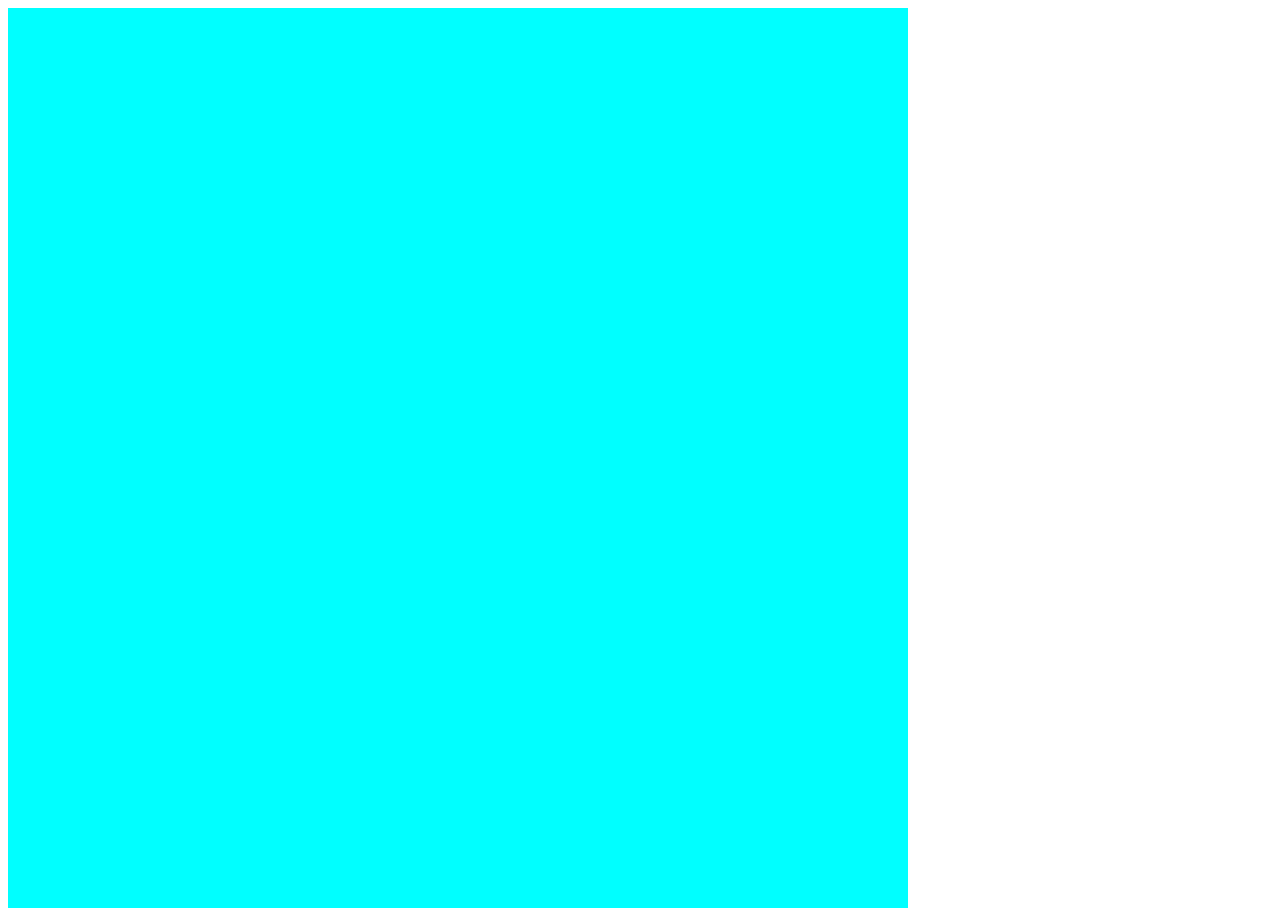
==== index.html @ 62b8f1de "initial setup complete files linked starting grid" ====
<!DOCTYPE html>
<html lang="en">
<head>
    <meta charset="UTF-8">
    <meta http-equiv="X-UA-Compatible" content="IE=edge">
    <meta name="viewport" content="width=device-width, initial-scale=1.0">
    <title>Tic-Tac-Toe</title>
    <link rel="stylesheet" href="/styles.css">
</head>
<body>
    <div id="game-container">
        <div id="square1"></div>
        <div id="square2"></div>
        <div id="square3"></div>
        <div id="square4"></div>
        <div id="square5"></div>
        <div id="square6"></div>
        <div id="square7"></div>
        <div id="square8"></div>
        <div id="square9"></div>
       
    </div>
    

<script src="/Script.js"></script>
</body>
</html>
---- styles.css ----
#game-container{
    background-color: aqua;
    width: 100vmin;
    height: 100vmin;
    display: grid;
    grid-template-columns: 3 1fr;
}
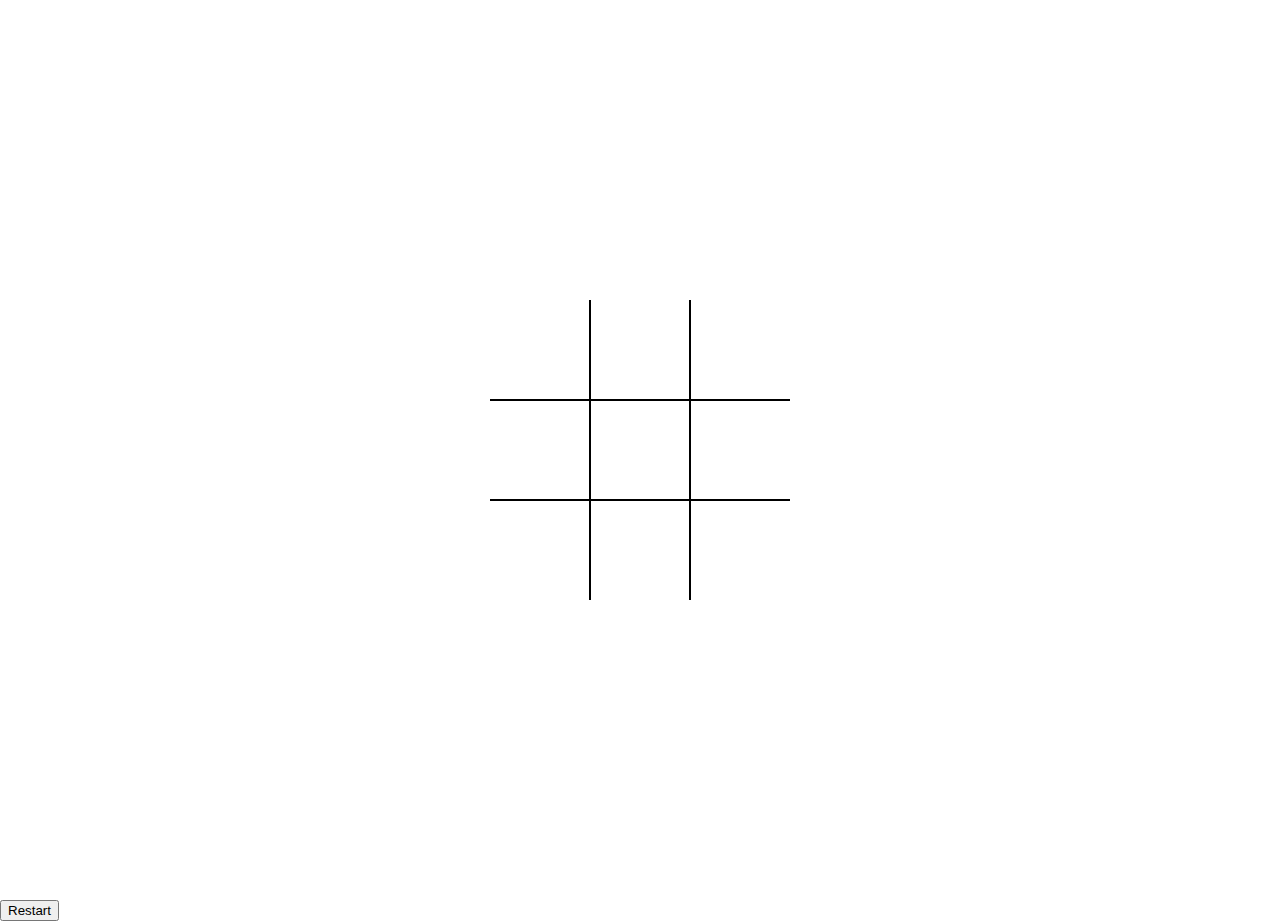
==== commit 017d0690: "adding CSS initial board formed working on Marks showing up" ====
--- a/index.html
+++ b/index.html
@@ -8,20 +8,22 @@
     <link rel="stylesheet" href="/styles.css">
 </head>
 <body>
+    <!-- this div contains the game-board -->
     <div id="game-container">
-        <div id="square1"></div>
-        <div id="square2"></div>
-        <div id="square3"></div>
-        <div id="square4"></div>
-        <div id="square5"></div>
-        <div id="square6"></div>
-        <div id="square7"></div>
-        <div id="square8"></div>
-        <div id="square9"></div>
-       
+        <div id="square1" class="square x"></div>
+        <div id="square2" class="square"></div>
+        <div id="square3" class="square"></div>
+        <div id="square4" class="square"></div>
+        <div id="square5" class="square"></div>
+        <div id="square6" class="square"></div>
+        <div id="square7" class="square"></div>
+        <div id="square8" class="square"></div>
+        <div id="square9" class="square"></div>
     </div>
-    
-
+<div class="Win-message">
+    <div id="win-text"></div>
+    <button id="restart">Restart</button>
+</div>
 <script src="/Script.js"></script>
 </body>
 </html>--- a/styles.css
+++ b/styles.css
@@ -1,9 +1,87 @@
+
+/* this selects essentially everything */
+*, *::after, *::before{
+    box-sizing: border-box;
+}
+
+:root {
+    /* these are custom variables very fun to use can make code easier to alter quickly */
+    --square-size: 100px;
+    /* this makes the marks slightly smaller than the square size */
+    --mark-size: calc(var(--square-size) * .9)
+}
+
+
+
+/* removing margins to make things easier to position */
+body{
+    margin: 0;
+}
 
 
 #game-container{
-    background-color: aqua;
-    width: 100vmin;
-    height: 100vmin;
+    
+    /* makes the board take up the entire screen */
+    width: 100vw;
+    height: 100vh;
+    /* Using grid to create our game board I <3 grid */
     display: grid;
-    grid-template-columns: 3 1fr;
+    /* these lines center our grid the the middle of our screen */
+    justify-content: center;
+    align-content: center;
+    
+
+    grid-template-columns: repeat(3, auto);
+    grid-template-columns: repeat(3, auto);
+
+    /* aligns items inside of our squares to the center of our squares */
+    justify-items: center;
+    align-items: center;
 }
+
+.square {
+    /* setting size of ea */
+    width: var(--square-size);
+    height: var(--square-size);
+    /* this is our initial border to create the Tic-Tac-Toe feel */
+    border: 1px solid black;
+    
+
+}
+
+/* removes top border for our first three squares */
+#square1,
+#square2,
+#square3{
+    border-top: none;
+}
+/* removes border from the left squares */
+#square1,
+#square4,
+#square7{
+    border-left: none;
+}
+/* removes border from the right squares */
+#square3,
+#square6,
+#square9{
+    border-right: none;
+}
+/* removes border from the bottom */
+#square7,
+#square8,
+#square9{
+    border-bottom: none;
+}
+
+
+.square.x::before,
+.square.x::after{
+    /* the above pseudo selectors do not function without some content */
+    content: "";
+    width: calc(var(--mark-size) * .15);
+    height: var(--mark-size);
+
+}
+    
+
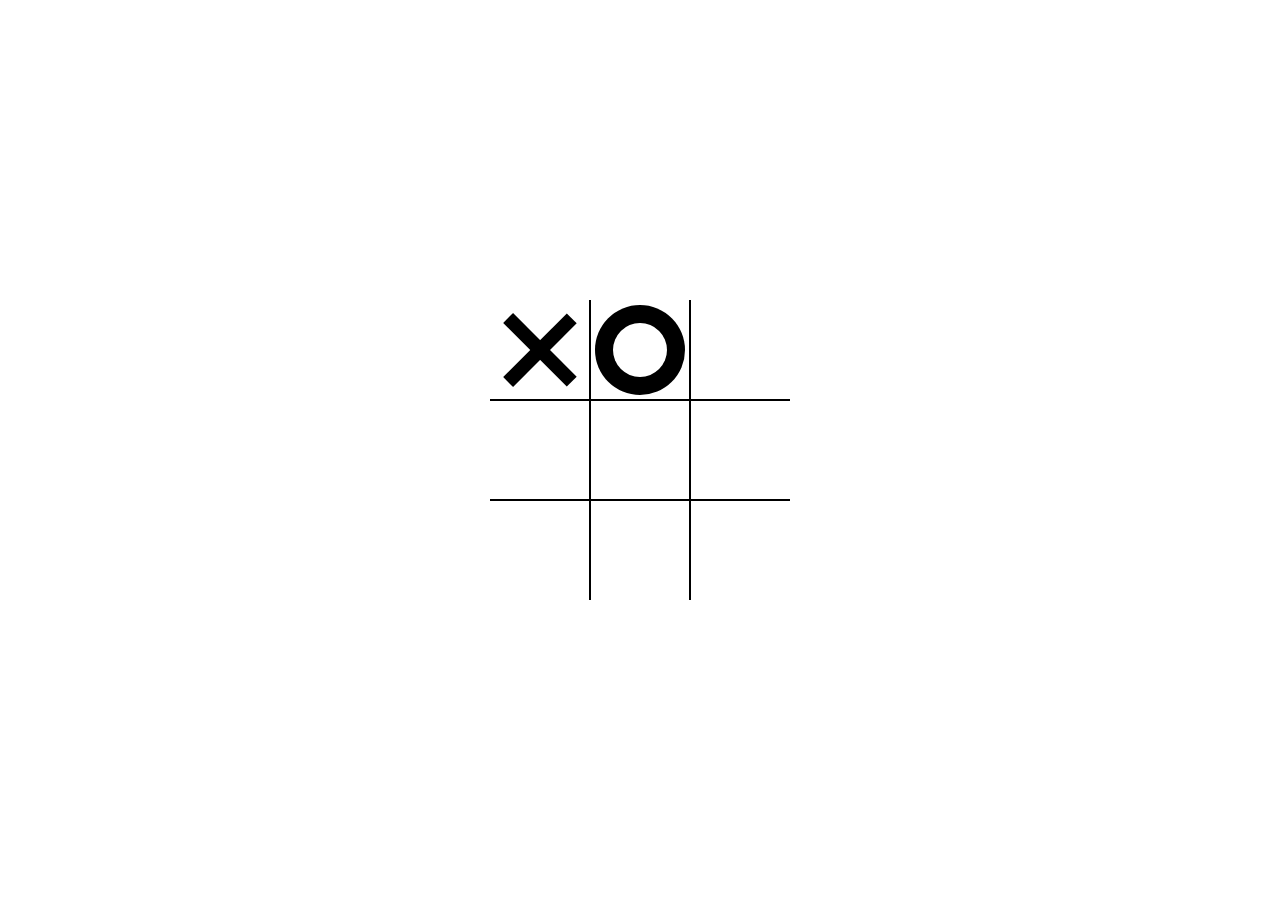
==== commit 166a59f8: "finished CSS adding JS for functionality" ====
--- a/index.html
+++ b/index.html
@@ -11,7 +11,7 @@
     <!-- this div contains the game-board -->
     <div id="game-container">
         <div id="square1" class="square x"></div>
-        <div id="square2" class="square"></div>
+        <div id="square2" class="square circle"></div>
         <div id="square3" class="square"></div>
         <div id="square4" class="square"></div>
         <div id="square5" class="square"></div>
@@ -20,7 +20,7 @@
         <div id="square8" class="square"></div>
         <div id="square9" class="square"></div>
     </div>
-<div class="Win-message">
+<div class="win-message">
     <div id="win-text"></div>
     <button id="restart">Restart</button>
 </div>
--- a/styles.css
+++ b/styles.css
@@ -45,8 +45,14 @@
     height: var(--square-size);
     /* this is our initial border to create the Tic-Tac-Toe feel */
     border: 1px solid black;
-    
 
+    /* this allows our marks to be centered in the squares */
+    display: flex;
+    justify-content: center;
+    align-items: center;
+    /* this combined with line 91 get the X to align properly */
+    position: relative;
+    cursor: pointer;
 }
 
 /* removes top border for our first three squares */
@@ -81,7 +87,67 @@
     content: "";
     width: calc(var(--mark-size) * .15);
     height: var(--mark-size);
+    background-color: black;
+    /* helps the X align properly */
+    position: absolute;
+}
+/* this combined with the after below form the X on the game board  */
+/* both start as simple lines that are rotated 45 degrees in opposite directions */
+.square.x::before{
+    transform: rotate(45deg);
+}
+.square.x::after{
+    transform: rotate(-45deg);
+}
+
+
+.square.circle::before,
+.square.circle::after{
+     /* the above pseudo selectors do not function without some content */
+     content: "";
+     border-radius: 50%;
+     position: absolute;
+}
+
+/* using some fancy CSS to create a circle out of two circles one being slighty smaller than the other */
+.square.circle::before{
+    width: var(--mark-size);
+    height: var(--mark-size);
+    background-color: black;
+}
+/* Order here is important the white circle is put on after the black circle to create the right look */
+.square.circle::after{
+    width: calc(var(--mark-size) * .6);
+    height: calc(var(--mark-size)* .6);
+    background-color: white;
+}
+
+.square.circle,
+.square.x{
+    /* this prevents the cursor from showing up on squares we have put a mark on */
+    cursor: not-allowed;
+}
+
+.win-message{
+    position: fixed;
+    top: 0;
+    left: 0;
+    right: 0;
+    bottom: 0;
+    background-color: rgba(0,0,0, .7);
+    display: none;
+    justify-content: center;
+    align-items: center;
+    color:white;
+    font-size: 5rem;
+    flex-direction: column;
 
 }
-    
-
+.win-message button{
+    font-size: xx-large;
+    background-color: white;
+    cursor: pointer;
+}
+.win-message.show{
+    display: flex;
+}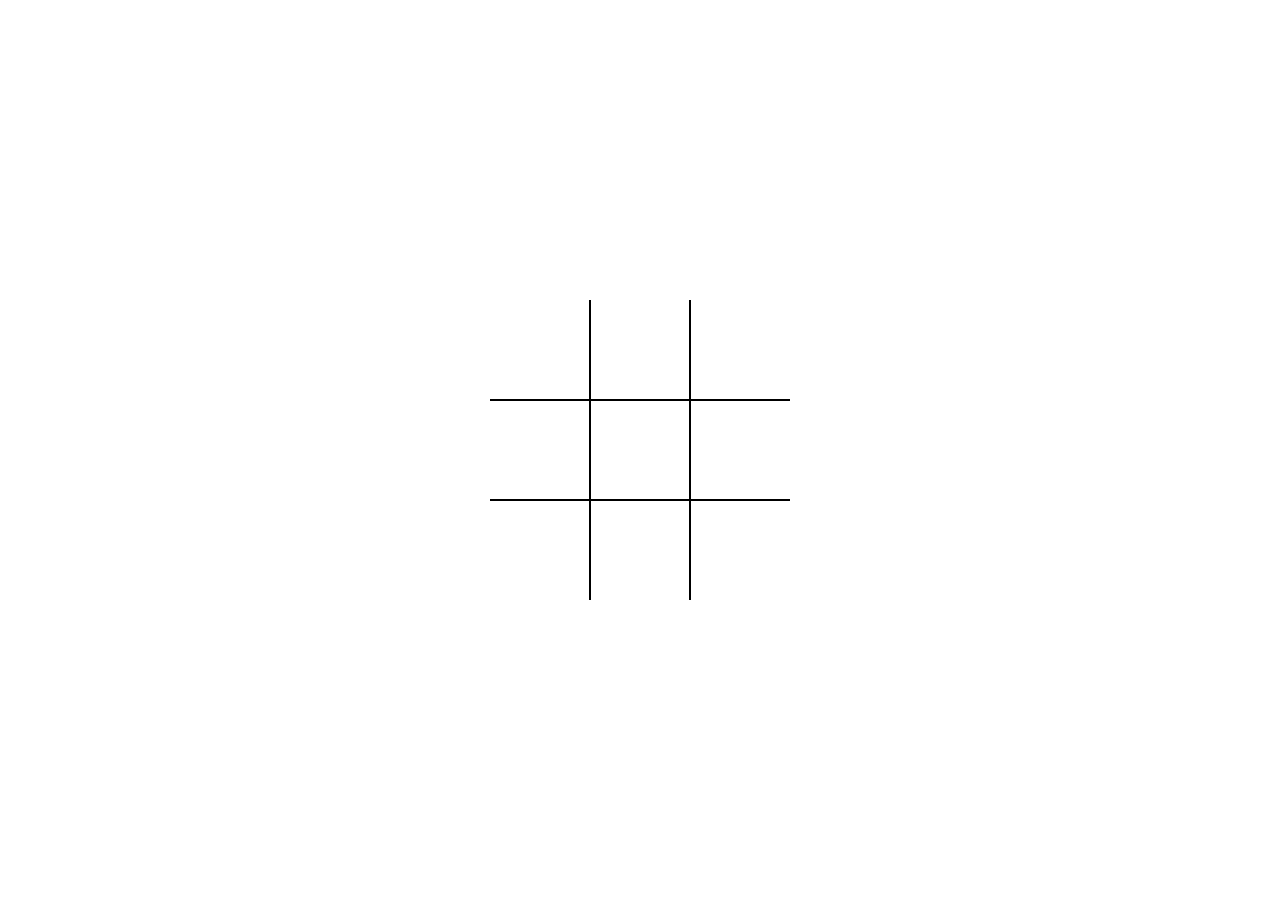
==== commit 90dc2e6d: "initial functionality done marks can be placed on board adding win condition next" ====
--- a/index.html
+++ b/index.html
@@ -10,15 +10,15 @@
 <body>
     <!-- this div contains the game-board -->
     <div id="game-container">
-        <div id="square1" class="square x"></div>
-        <div id="square2" class="square circle"></div>
-        <div id="square3" class="square"></div>
-        <div id="square4" class="square"></div>
-        <div id="square5" class="square"></div>
-        <div id="square6" class="square"></div>
-        <div id="square7" class="square"></div>
-        <div id="square8" class="square"></div>
-        <div id="square9" class="square"></div>
+        <div id="square1" class="square" data-square></div>
+        <div id="square2" class="square" data-square></div>
+        <div id="square3" class="square" data-square></div>
+        <div id="square4" class="square" data-square></div>
+        <div id="square5" class="square" data-square></div>
+        <div id="square6" class="square" data-square></div>
+        <div id="square7" class="square" data-square></div>
+        <div id="square8" class="square" data-square></div>
+        <div id="square9" class="square" data-square></div>
     </div>
 <div class="win-message">
     <div id="win-text"></div>
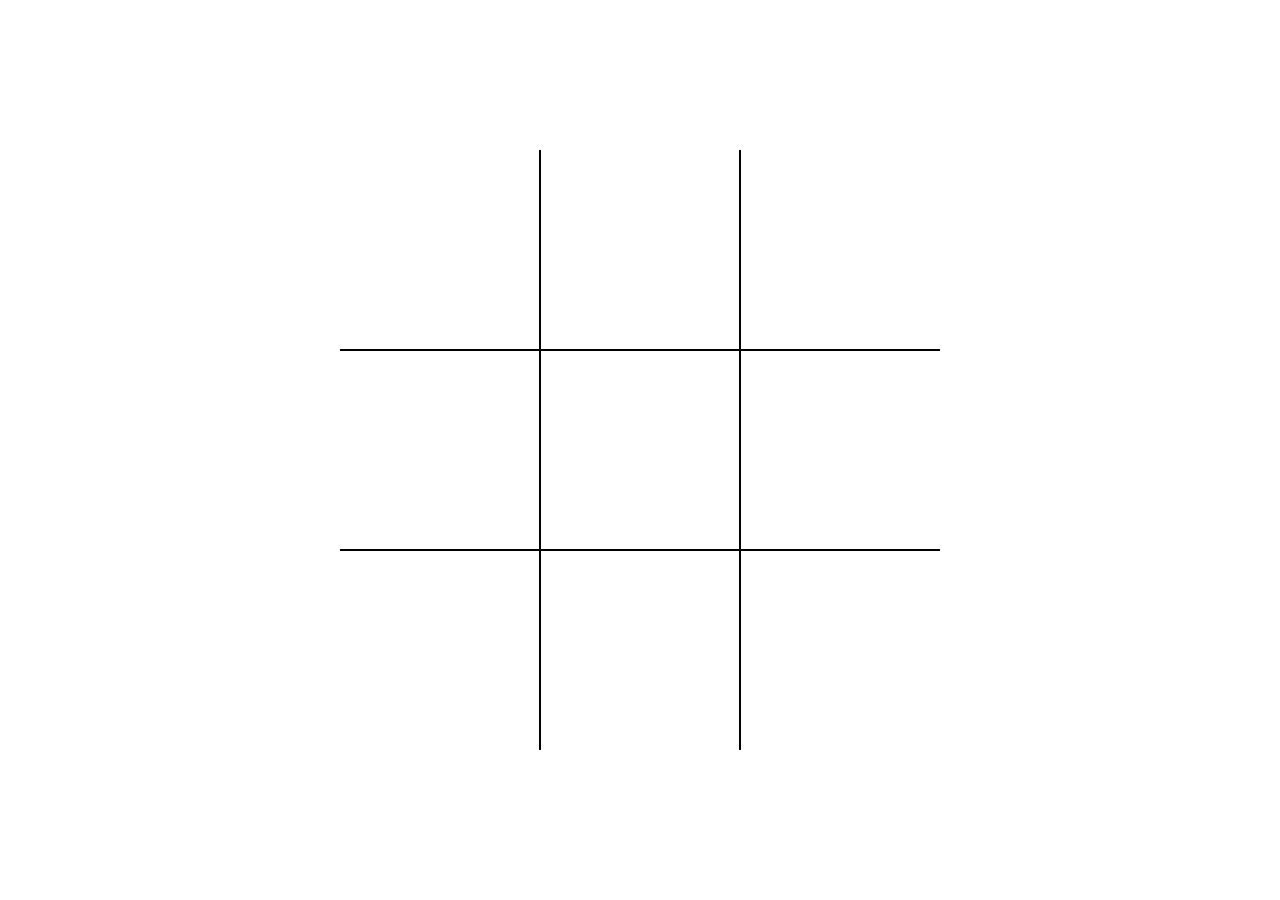
==== commit 4317d3ec: "put square classes back not sure why I thought I could get rid of them" ====
--- a/index.html
+++ b/index.html
@@ -10,6 +10,7 @@
 <body>
     <!-- this div contains the game-board -->
     <div id="game-container">
+        <!-- using data classes credit to https://blog.webdevsimplified.com/2019-10/do-not-use-class-selectors-in-javascript/ -->
         <div id="square1" class="square" data-square></div>
         <div id="square2" class="square" data-square></div>
         <div id="square3" class="square" data-square></div>
--- a/styles.css
+++ b/styles.css
@@ -6,7 +6,7 @@
 
 :root {
     /* these are custom variables very fun to use can make code easier to alter quickly */
-    --square-size: 100px;
+    --square-size: 200px;
     /* this makes the marks slightly smaller than the square size */
     --mark-size: calc(var(--square-size) * .9)
 }
@@ -29,9 +29,8 @@
     /* these lines center our grid the the middle of our screen */
     justify-content: center;
     align-content: center;
+  
     
-
-    grid-template-columns: repeat(3, auto);
     grid-template-columns: repeat(3, auto);
 
     /* aligns items inside of our squares to the center of our squares */
@@ -105,6 +104,7 @@
 .square.circle::after{
      /* the above pseudo selectors do not function without some content */
      content: "";
+     /* this makes our marks circles */
      border-radius: 50%;
      position: absolute;
 }
@@ -127,7 +127,7 @@
     /* this prevents the cursor from showing up on squares we have put a mark on */
     cursor: not-allowed;
 }
-
+/* by default with display none our win message is hidden */
 .win-message{
     position: fixed;
     top: 0;
@@ -140,14 +140,17 @@
     align-items: center;
     color:white;
     font-size: 5rem;
+    /* this stacks our text on top of our restart button */
     flex-direction: column;
 
 }
+/* adding some styles to our win message button */
 .win-message button{
     font-size: xx-large;
     background-color: white;
     cursor: pointer;
 }
+/* by adding the class "show" to our win message div we can make our win message appear */
 .win-message.show{
     display: flex;
 }